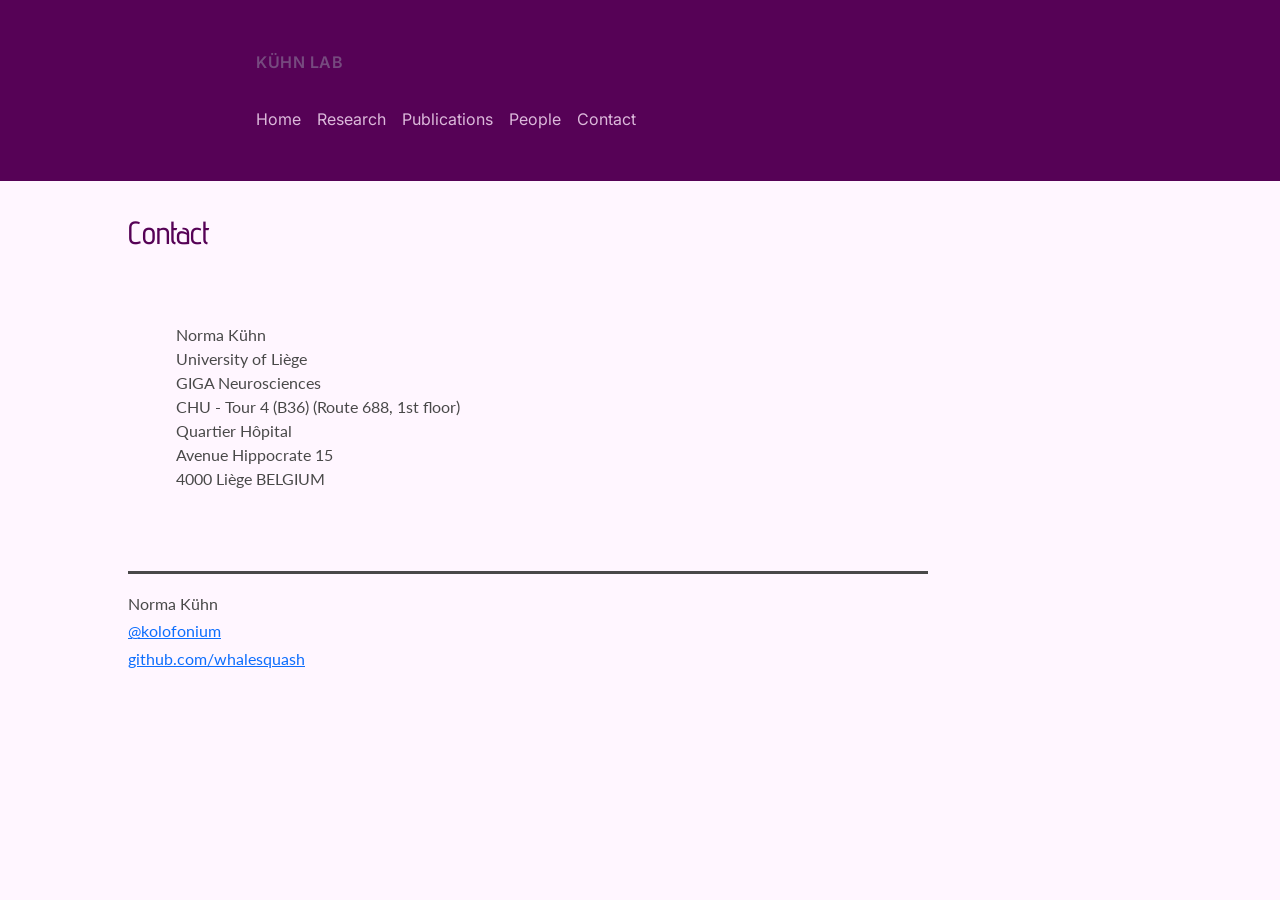
==== contact.html @ 0eb5d4f2 "added menu and subpages" ====
<!DOCTYPE html>
<html xmlns="http://www.w3.org/1999/xhtml" xml:lang="en" lang="en-us">
<head>
    <link
    rel="stylesheet"
    href="https://fonts.googleapis.com/css?family=Advent Pro"> 
    <!-- Other google fonts: Oswald, Montserrat, Questrial, Amatic SC, Antic Slab, Philosopher, Advent Pro, Outfit -->
    <link rel="preconnect" href="https://fonts.googleapis.com">
    <link rel="preconnect" href="https://fonts.gstatic.com" crossorigin>
    <link href="https://fonts.googleapis.com/css2?family=Advent+Pro:wght@100;400;500&family=Lato:ital@0;1&display=swap" rel="stylesheet">
    <link href="https://cdn.jsdelivr.net/npm/bootstrap@5.3.0-alpha1/dist/css/bootstrap.min.css" rel="stylesheet">
    <link rel="stylesheet" href="https://cdnjs.cloudflare.com/ajax/libs/font-awesome/6.7.2/css/all.min.css">
    <link href="https://fonts.googleapis.com/css2?family=Inter:wght@400;500;600;700&display=swap" rel="stylesheet">
    <link rel="stylesheet" href="styles.css">
</head>


<body>

    <!-- Navigation Menu -->
    <nav class="navbar navbar-expand-lg navbar-dark bg-dark sticky-top">
        <!-- Desktop Navigation -->
        <div class="navbar-nav mx-auto desktop-nav" id="desktop-nav">
            <div class="nav-group-block">
                <div class="nav-group-label">Kühn Lab</div>
                <div class="nav-submission-group">
                    <a class="nav-link" href="index.html">Home</a>
                    <a class="nav-link" href="research.html">Research</a>
                    <a class="nav-link" href="publications.html">Publications</a>
                    <a class="nav-link" href="people.html">People</a>
                    <a class="nav-link" href="contact.html">Contact</a>
                </div>
            </div>

            <!-- Mobile Navigation -->
            <div class="container mobile-nav">
                <div class="d-flex justify-content-between align-items-center">
                    <span class="navbar-brand mb-0 h1">Kühn Lab</span>
                    <button class="navbar-toggler" type="button" data-bs-toggle="collapse" data-bs-target="#mobile-nav"
                        aria-controls="mobile-nav" aria-expanded="false" aria-label="Toggle navigation">
                        <span class="navbar-toggler-icon"></span>
                    </button>
                </div>

                <div class="collapse navbar-collapse" id="mobile-nav">
                    <ul class="navbar-nav me-auto mb-2 mb-lg-0">
                        <li class="nav-item">
                            <a class="nav-link" href="index.html">Home</a>
                        </li>
                        <li class="nav-item">
                            <a class="nav-link" href="research.html">Research</a>
                        </li>
                        <li class="nav-item">
                            <a class="nav-link" href="publications.html">Publications</a>
                        </li>
                        <li class="nav-item">
                            <a class="nav-link" href="people.html">People</a>
                        </li>
                        <li class="nav-item">
                            <a class="nav-link" href="contact.html">Contact</a>
                        </li>
                    </ul>
                </div>
            </div>
        </div>
    </nav>


<div>
<h2> Contact</h2>
</div>

<div> 
    <p style="font-size: 1em;margin-left: 3em;line-height: 1.5em;">        
        Norma Kühn  <br />
        University of Liège<br />
        GIGA Neurosciences<br />
        CHU - Tour 4 (B36) (Route 688, 1st floor)<br />
        Quartier Hôpital<br />
        Avenue Hippocrate 15<br />
        4000 Liège BELGIUM
    </p>
</div>

<div class="footer">
    <p class="upper"></p>
    <p>
	Norma Kühn
    <br />
    <a href="https://twitter.com/kolofonium"> @kolofonium </a>
    <br />
    <a href="https://github.com/whalesquash"> github.com/whalesquash </a>
</p></div>

</body>
</html>
---- styles.css ----
body {
    font-family: 'Inter', -apple-system, BlinkMacSystemFont, 'Segoe UI', Roboto, Oxygen, Ubuntu, Cantarell, sans-serif;
    scroll-behavior: smooth;
    min-height: 100vh;
    display: flex;
    flex-direction: column;
    background-color: rgb(255, 246, 255);
}

div {
    width: 75vw;
    max-width: 50em;
    margin: 2em;
    margin-right: 10vw;
    margin-left: 10vw;
}

h1 {
    font-family: 'Advent Pro', sans-serif;
    color: rgb(86, 2, 86);
    text-align: center;
    font-weight: 500;
    font-size: 2.8em;
    margin: 0em
}

h2 {
    font-family: Advent Pro;
    color: rgb(86, 2, 86);
    text-align: left;
    font-weight: 500;
    font-size: 2em;
    counter-reset: section;
}

ol {
    counter-reset: section;
    list-style-type: none;
    color: rgb(73, 73, 73);
    font-family: Lato;
    font-size: 1em;
    line-height: 1.5em;
    text-indent: -1.1em;
}

li::before {
    counter-increment: section;
    content: counter(section) ".";
}

p {
    color: rgb(73, 73, 73);
    font-family: Lato;
    font-size: 1em;
    line-height: 1.7em;
    text-align:justify;
}
p.upper {
border-style:  solid none none none;
}

img {
    display: block;
    margin: 1em;
    margin-left: auto;
    margin-right: auto;
}


/* Sticky footer styles */
main {
    flex: 1 0 auto;
}

footer {
    flex-shrink: 0;
}

/* Override Bootstrap container max-width */
.container {
    max-width: 1000px !important;
}

section {
    padding: 60px 0;
}

.schedule-item {
    display: flex;
    margin-bottom: 15px;
    background-color: white;
    border-radius: 8px;
    overflow: hidden;
    box-shadow: none;
}

.time {
    width: 180px;
    padding: 15px;
    background-color: white;
    font-weight: bold;
    display: flex;
    align-items: center;
    border-right: 1px solid #e9ecef;
}

.content {
    flex: 1;
    padding: 15px;
}

.category {
    display: inline-block;
    padding: 5px 10px;
    border-radius: 4px;
    color: white;
    font-size: 0.85rem;
    margin-bottom: 8px;
}

.title {
    font-weight: bold;
    font-size: 1.1rem;
    margin-bottom: 5px;
}

.abstract-text {
    background-color: white;
    padding: 10px;
    border-radius: 4px;
    font-size: 0.9rem;
}

.speaker-card,
.organizer-card {
    border: none;
    background-color: transparent;
    border-radius: 12px;
}

.card-img-top {
    width: 150px;
    height: 150px;
    margin: 1.5rem auto 1rem;
    border-radius: 0;
    object-fit: cover;
}

.card {
    text-align: center;
    padding: 0.5rem;
}

.card-body {
    padding: 0.75rem 0.25rem;
}

.card-title {
    font-size: 0.9rem;
    font-weight: 600;
    margin-bottom: 0.5rem;
    color: #2c3e50;
}

.card-text {
    font-size: 0.8rem;
    color: #666;
    margin-bottom: 0.5rem;
}

.social-icons {
    display: flex;
    justify-content: center;
    gap: 0.5em;
    margin-top: 0.5rem;
    align-items: center;
}

.social-icons i {
    font-size: 1.2em;
    vertical-align: middle;
    color: #666;
    line-height: 1;
    transition: color 0.3s;
    margin: 0;
    padding: 0;
}

.social-icons a:hover i {
    color: #007bff;
}

.bsky-icon {
    color: #1d9bf0 !important;
}

.x-icon {
    color: #000 !important;
}

.globe-icon {
    color: #737473 !important;
}

@media (max-width: 768px) {
    .schedule-item {
        flex-direction: column;
    }

    .time {
        width: 100%;
        border-right: none;
        border-bottom: 1px solid #e9ecef;
    }

    .content {
        width: 100%;
    }
}

header .container {
    position: relative;
    z-index: 3;
}

header {
    position: relative;
    min-height: 500px;
    display: flex;
    align-items: center;
    justify-content: center;
    overflow: hidden;
    background-color: #F8F9F9;
}

header::before {
    content: '';
    position: absolute;
    top: 0;
    left: 0;
    right: 0;
    bottom: 0;
    background: linear-gradient(45deg, rgba(102, 126, 234, 0.05) 0%, rgba(118, 75, 162, 0.05) 100%);
    z-index: 2;
}

.navbar {
    background-color: rgb(86, 2, 86) !important;
    padding: 1rem 10px;
    width: 100%;
}

/* Desktop navbar specific styles */
@media (min-width: 1030px) {
    .navbar {
        padding: 1rem 10px;
        padding-top: 10;
    }
}

/* Desktop navigation styles */
@media (min-width: 1030px) {
    .navbar-dark .navbar-nav {
        flex-direction: row;
        flex-wrap: wrap;
        justify-content: left;
    }
}

/* Desktop nav-link styles */
@media (min-width: 1030px) {
    .navbar-dark .navbar-nav .nav-link {
        color: rgba(254, 231, 253, 0.8);
        transition: color 0.3s ease;
        /* padding: 0.5rem 1rem; */
        padding-top: 0;
        white-space: nowrap;
    }
}

/* Desktop hover styles */
@media (min-width: 1030px) {
    .navbar-dark .navbar-nav .nav-link:hover {
        color: #fff;
    }
}

header.py-5 {
    padding-bottom: 10rem !important;
}

@media (max-width: 768px) {
    header.py-5 {
        padding-bottom: 3rem !important;
    }
}

section:not(header) {
    background-color: white;
}

#schedule,
#organizers {
    background-color: white;
}

.day-container {
    margin-bottom: 3rem;
}

.day-header {
    font-size: 1.8rem;
    margin: 2.5rem 0 2rem;
    color: #1a1a1a;
    font-weight: 600;
    display: flex;
    align-items: center;
    gap: 1rem;
}

.day-header::after {
    content: '';
    flex: 1;
    height: 2px;
    background: linear-gradient(to right, #e0e0e0 0%, transparent 100%);
}

.day-container:first-child .day-header {
    margin-top: 0;
}

.timeline {
    position: relative;
}

.timeline-item {
    display: grid;
    grid-template-columns: 120px minmax(0, 2fr) minmax(0, 1fr);
    gap: 1.5rem;
    padding: 0.75rem 0;
    border-bottom: 1px solid #f0f0f0;
}

.time-block {
    font-size: 0.9rem;
    color: #666;
    font-weight: 500;
}

.content-block {
    padding-right: 1rem;
}

.content-block h4 {
    font-size: 1rem;
    margin: 0 0 0.25rem 0;
    color: #333;
    font-weight: 600;
}

.speakers {
    font-size: 0.9rem;
    color: #555;
    margin: 0;
}

.affiliation {
    font-size: 0.85rem;
    color: #777;
    margin: 0;
}

.timeline-item.break {
    background-color: #f8f9fa;
}

.timeline-item.break .content-block h4 {
    color: #666;
}

.speaker-block {
    color: #555;
    font-size: 0.9rem;
}

@media (max-width: 768px) {
    .timeline-item {
        grid-template-columns: 90px minmax(0, 2fr) minmax(0, 1fr);
        gap: 1rem;
    }
}

#schedule h2,
#speakers h2,
#goals h2,
#organizers h2,
#sponsors h2,
#videos h2,
#abstract h2,
#community h2,
#steering-committee h2 {
    font-size: 2.4rem;
    font-weight: 600;
    color: #1a1a1a;
    margin-bottom: 3rem;
    text-align: center;
    position: relative;
}

#schedule h2::after,
#speakers h2::after,
#goals h2::after,
#organizers h2::after,
#videos h2::after,
#abstract h2::after,
#community h2::after,
#sponsors h2::after,
#steering-committee h2::after {
    content: '';
    position: absolute;
    bottom: -1rem;
    left: 50%;
    transform: translateX(-50%);
    width: 80px;
    height: 3px;
    background: black;
}

@media (min-width: 1200px) {

    #speakers-row .col-lg-1-5,
    #organizers-row .col-lg-1-5,
    #steering-row .col-lg-1-5 {
        flex: 0 0 20%;
        max-width: 20%;
    }
}

footer.bg-black {
    background-color: #000000 !important;
    width: 100%;
}

footer .container {
    max-width: 100%;
    padding-left: 2rem;
    padding-right: 2rem;
}

footer .fa-3x {
    transition: transform 0.3s ease;
}

footer a:hover .fa-3x {
    transform: translateY(-5px);
}

footer a {
    text-decoration: none;
}

footer p {
    font-size: 0.9rem;
}

.logo-container {
    display: flex;
    justify-content: center;
    align-items: center;
    flex-wrap: wrap;
    gap: 1.5rem;
    margin: 0 auto;
    width: 100%;
    max-width: 100%;
}

.logo-link {
    display: flex;
    align-items: center;
    flex: 0 0 auto;
    margin-bottom: 0.5rem;
}

.logo-img {
    height: 60px;
    width: auto;
    object-fit: contain;
    filter: brightness(0) invert(1);
    opacity: 0.9;
    transition: opacity 0.3s ease;
}

.logo-img:hover {
    opacity: 1;
}

@media (max-width: 768px) {
    .logo-container {
        gap: 2rem;
        justify-content: center;
    }

    .logo-img {
        height: 50px;
    }
}

.bsky-link {
    display: flex;
    align-items: center;
    background-color: rgba(0, 132, 255, 0.2);
    border-radius: 6px;
    margin-left: 15px;
    padding: 6px 12px !important;
    transition: background-color 0.3s ease;
}

.bsky-link:hover {
    background-color: rgba(0, 132, 255, 0.4);
}

.bsky-link span {
    font-weight: 500;
    margin: 0 5px;
}

.bsky-icon {
    font-size: 20px;
    margin-right: 5px;
    color: #0084FF;
}

@media (max-width: 768px) {
    .bsky-link {
        margin-left: 8px;
        padding: 4px 8px !important;
    }

    .bsky-link span {
        font-size: 0.8rem;
    }

    .bsky-icon {
        font-size: 16px;
    }
}

/* Mobile view optimization for speakers and organizers */
@media (max-width: 767px) {

    #speakers-row,
    #organizers-row {
        display: flex;
        flex-direction: column;
        gap: 0.25rem;
    }

    #speakers-row .col-md-4,
    #organizers-row .col-md-4 {
        width: 100%;
        margin-bottom: 0.25rem;
    }

    .speaker-card,
    .organizer-card {
        flex-direction: row;
        align-items: center;
        text-align: left;
        padding: 0.35rem;
        margin-bottom: 0.25rem;
        box-shadow: 0 1px 2px rgba(0, 0, 0, 0.1);
        border-radius: 4px;
    }

    .speaker-card .card-img-top,
    .organizer-card .card-img-top {
        display: none;
    }

    .speaker-card .card-body,
    .organizer-card .card-body {
        padding: 0.35rem;
        width: 100%;
    }

    .speaker-card .card-title,
    .organizer-card .card-title {
        font-size: 0.95rem;
        margin-bottom: 0.1rem;
    }

    .speaker-card .card-text,
    .organizer-card .card-text {
        font-size: 0.75rem;
        margin-bottom: 0;
    }

    #speakers h2,
    #organizers h2 {
        margin-bottom: 1.5rem;
    }

    #speakers h2::after,
    #organizers h2::after {
        bottom: -0.5rem;
        width: 60px;
    }

    .speaker-card:hover,
    .organizer-card:hover {
        transform: none;
        background-color: #f8f9fa;
    }
}

/* Make Goals section text consistent with Abstract section */
#goals .lead {
    font-size: 1.3rem;
    line-height: 1.6;
    color: #444;
    margin-bottom: 0;
    font-weight: 400;
}

#goals ul.lead {
    margin-top: 1rem;
    margin-bottom: 1rem;
}

#goals ul.lead li {
    margin-bottom: 0.5rem;
}

@media (max-width: 768px) {
    #goals .lead {
        font-size: 1.05rem;
        line-height: 1.6;
    }
}

/* Multi-carousel styles */
.multi-carousel .carousel-inner {
    display: flex;
    overflow-x: visible;
}

.multi-carousel .carousel-item {
    margin-right: 0;
    flex: 0 0 auto;
    width: 80%;
    transition: transform 0.6s ease-in-out;
    opacity: 0.5;
    transform: scale(0.8);
}

.multi-carousel .carousel-item.active {
    opacity: 1;
    transform: scale(1);
    z-index: 2;
}

.multi-carousel .carousel-item-next,
.multi-carousel .carousel-item-prev {
    position: relative;
    z-index: 1;
    transform: scale(0.8);
    opacity: 0.7;
}

.multi-carousel .carousel-item-next {
    transform: translateX(20%) scale(0.8);
}

.multi-carousel .carousel-item-prev {
    transform: translateX(-20%) scale(0.8);
}

.multi-carousel .carousel-control-prev,
.multi-carousel .carousel-control-next {
    width: 10%;
    z-index: 3;
}

/* Rounded video containers */
.rounded-video {
    border-radius: 12px;
    overflow: hidden;
    box-shadow: 0 8px 16px rgba(0, 0, 0, 0.2);
}

.rounded-video iframe {
    border-radius: 12px;
}

/* Custom Video Carousel */
.video-carousel-container {
    position: relative;
    width: 100%;
    max-width: 1400px;
    margin: 0 auto;
    padding: 40px 0 60px;
}

.video-carousel {
    display: flex;
    align-items: center;
    justify-content: center;
    position: relative;
    height: 620px;
    overflow: visible;
}

.video-item {
    position: absolute;
    width: 80%;
    max-width: 1000px;
    transition: all 0.6s cubic-bezier(0.33, 1, 0.68, 1);
    opacity: 0;
    z-index: 0;
}

.video-item.active {
    opacity: 1;
    z-index: 2;
    transform: translateX(0) scale(1);
}

.video-item.prev {
    opacity: 0.5;
    z-index: 1;
    transform: translateX(-65%) scale(0.75);
}

.video-item.next {
    opacity: 0.5;
    z-index: 1;
    transform: translateX(65%) scale(0.75);
}

.video-wrapper {
    position: relative;
    padding-top: 56.25%;
    border-radius: 12px;
    overflow: hidden;
    box-shadow: 0 15px 30px rgba(0, 0, 0, 0.15);
    transition: all 0.3s ease;
    margin-bottom: 15px;
}

.video-item.active .video-wrapper {
    box-shadow: 0 20px 40px rgba(0, 0, 0, 0.2);
}

.video-wrapper iframe {
    position: absolute;
    top: 0;
    left: 0;
    width: 100%;
    height: 100%;
    border: none;
}

.video-title {
    text-align: center;
    margin-top: 25px;
    font-weight: 600;
    margin-bottom: 8px;
    font-size: 1.15rem;
    opacity: 0;
    transform: translateY(10px);
    transition: all 0.4s ease 0.2s;
}

.video-speaker {
    text-align: center;
    font-style: italic;
    color: #666;
    margin-top: 0;
    margin-bottom: 15px;
    font-size: 1rem;
    opacity: 0;
    transform: translateY(10px);
    transition: all 0.4s ease 0.3s;
}

.video-item.active .video-title,
.video-item.active .video-speaker {
    opacity: 1;
    transform: translateY(0);
}

/* Modern, floating control buttons positioned on the sides */
.control-btn {
    position: absolute;
    top: 40%;
    transform: translateY(-50%);
    width: 56px;
    height: 56px;
    border-radius: 50%;
    background-color: white;
    color: #333;
    border: none;
    cursor: pointer;
    display: flex;
    align-items: center;
    justify-content: center;
    z-index: 10;
    box-shadow: 0 4px 12px rgba(0, 0, 0, 0.15);
    transition: all 0.3s ease;
}

.prev-btn {
    left: 2%;
}

.next-btn {
    right: 2%;
}

.control-btn:hover {
    background-color: #f8f9fa;
    box-shadow: 0 6px 16px rgba(0, 0, 0, 0.2);
    transform: translateY(-50%) scale(1.05);
}

.control-btn:active {
    transform: translateY(-50%) scale(0.95);
}

/* SVG styling inside buttons */
.control-btn svg {
    transition: transform 0.3s ease;
}

.control-btn:hover svg {
    transform: scale(1.1);
}

/* Indicators container at bottom */
.video-indicators-container {
    position: absolute;
    bottom: -10px;
    left: 0;
    right: 0;
    display: flex;
    justify-content: center;
    padding: 15px 0;
}

.video-indicators {
    display: flex;
    gap: 8px;
    flex-wrap: wrap;
    justify-content: center;
    max-width: 80%;
}

.indicator {
    width: 30px;
    height: 4px;
    border-radius: 2px;
    background-color: rgba(0, 0, 0, 0.1);
    cursor: pointer;
    transition: all 0.3s ease;
}

.indicator.active {
    background-color: #333333;
    width: 40px;
}

.indicator:hover {
    background-color: rgba(0, 0, 0, 0.2);
}

/* Responsive adjustments */
@media (max-width: 1200px) {
    .video-item.active {
        width: 85%;
    }

    .video-carousel {
        height: 560px;
    }

    .control-btn {
        width: 48px;
        height: 48px;
    }
}

@media (max-width: 992px) {
    .video-item.active {
        width: 90%;
    }

    .video-carousel {
        height: 520px;
    }

    .control-btn {
        width: 44px;
        height: 44px;
    }

    .control-btn svg {
        width: 32px;
        height: 32px;
    }
}

@media (max-width: 768px) {
    .video-item.active {
        width: 95%;
    }

    .video-carousel-container {
        padding: 20px 0 40px;
    }

    .video-carousel {
        height: 400px;
    }

    .video-item.prev,
    .video-item.next {
        display: none;
    }

    .control-btn {
        width: 40px;
        height: 40px;
    }

    .control-btn svg {
        width: 28px;
        height: 28px;
    }

    .indicator {
        width: 24px;
        height: 3px;
    }

    .indicator.active {
        width: 32px;
    }

    .video-wrapper {
        margin-bottom: 8px;
    }

    .video-title {
        margin-top: 15px;
        font-size: 1rem;
    }

    .video-speaker {
        margin-bottom: 8px;
        font-size: 0.9rem;
    }
}

/* Additional adjustments for very small screens */
@media (max-width: 576px) {
    .video-carousel-container {
        padding: 15px 0 30px;
    }

    .video-carousel {
        height: 350px;
    }

    /* Move control buttons slightly up for better positioning */
    .control-btn {
        top: 35%;
    }

    .navbar-dark .navbar-nav {
        gap: 10px;
    }
}


/* Add vertical spacing for extra small screens */
@media (max-width: 576px) {
    .youtube-link {
        margin-top: 10px;
    }

    .navbar-dark .navbar-nav {
        gap: 8px;
    }
}

/* Button group to keep social buttons together */
.button-group {
    display: flex;
    flex-wrap: nowrap;
    align-items: center;
}

@media (max-width: 992px) {
    .button-group {
        margin-top: 10px;
        width: 100%;
        justify-content: center;
        flex-wrap: wrap;
        gap: 10px;
    }

    .bsky-link,
    .youtube-link {
        margin-left: 0;
        /* Remove left margin when in button group */
    }
}

@media (max-width: 576px) {
    .navbar-dark .navbar-nav {
        gap: 8px;
    }

    /* Keep buttons same width on very small screens */
    .button-group {
        flex-direction: column;
        width: 100%;
    }

    .bsky-link,
    .youtube-link {
        width: 100%;
        justify-content: center;
    }
}

@media (min-width: 992px) {
    .col-lg-1-5 {
        flex: 0 0 auto;
        width: 20%;
    }

    .col-lg-2-4 {
        flex: 0 0 auto;
        width: 20%;
    }

    /* Special class for 6 speakers in one row */
    .col-lg-1-6 {
        flex: 0 0 auto;
        width: 16.666667%;
    }
}

.modality-image {
    width: 80px;
    height: 80px;
    object-fit: contain;
}

.modality-card {
    transition: transform 0.2s ease-in-out;
    background-color: #F8F9F9;
    min-height: 140px;
    display: flex;
    flex-direction: column;
    justify-content: space-between;
    align-items: center;
    text-align: center;
    overflow: hidden;
}

.modality-card .card-body {
    display: flex;
    flex-direction: column;
    align-items: center;
    justify-content: center;
    width: 100%;
}

.modality-card:hover {
    transform: translateY(-5px);
    box-shadow: 0 4px 8px rgba(0, 0, 0, 0.1);
}

/* New styles for JavaScript-controlled animation */
.biosignal-row-js {
    position: absolute;
    width: 100%;
    height: 140px;
    display: flex;
    align-items: center;
    pointer-events: none;
}

.biosignal-icon-js {
    width: 100px;
    height: 100px;
    object-fit: contain;
    opacity: 0.9;
    flex-shrink: 0;
    position: absolute;
    transition: none;
    /* Disable any CSS transitions for smooth JS animation */
}

/* Responsive adjustments for JavaScript animation */
@media (max-width: 768px) {
    .biosignal-row-js {
        height: 120px;
    }

    .biosignal-icon-js {
        width: 80px;
        height: 80px;
    }
}

/* Navigation Separator */
.nav-separator {
    width: 1px;
    height: 80px;
    background-color: #6c757d;
    margin: 0 0.5rem;
    align-self: center;
    opacity: 0.6;
}

/* Navigation Group Label */
.nav-group-label {
    color: #7f5c8a;
    font-size: 1rem;
    font-weight: 600;
    text-transform: uppercase;
    letter-spacing: 0.5px;
    margin: 0.1rem 0;
    text-align: left;
    opacity: 0.8;

}

/* Navigation Overview Group */
.nav-overview-group {
    display: flex;
    flex-direction: row;
    align-items: left;
    justify-content: left;
    flex-wrap: wrap;
}

/* Navigation Submission Group */
.nav-submission-group {
    display: flex;
    flex-direction: row;
    align-items: left;
    justify-content: left;
    flex-wrap: wrap;
}


/* Navigation Group Block for vertical alignment */
.nav-group-block {
    display: flex;
    flex-direction: column;
    align-items: flex-start;
    margin: 0 0.5rem 0 0.5rem;
}

.nav-group-block .nav-group-label {
    text-align: left;
    margin-bottom: 0.1rem;
    margin-left: 0;
    padding-left: 0.5rem;
}



.navbar-nav.mx-auto {
    display: flex;
    flex-direction: row;
    align-items: flex-start;
    justify-content: left;
    width: 100%;
}

.nav-overview-group,
.nav-submission-group {
    width: auto;
    justify-content: left;
    padding-left: 0;
    margin-left: 0;
}

.nav-overview-group .nav-link,
.nav-submission-group .nav-link {
    padding: 0.1rem 0.1rem;
}

/* Mobile Navigation Styles */
@media (max-width: 1029px) {
    .navbar {
        padding: 0.5rem 1rem;
    }

    .navbar-brand {
        font-size: 1.2rem;
        font-weight: 600;
        color: white !important;
    }

    .navbar-toggler {
        border: none;
        padding: 0.25rem 0.5rem;
    }

    .navbar-toggler:focus {
        box-shadow: none;
    }

    .navbar-collapse {
        margin-top: 1rem;
    }

    .navbar-nav .nav-link {
        padding: 0.75rem 0;
        border-bottom: 1px solid rgba(255, 255, 255, 0.1);
        font-size: 1rem;
    }

    .navbar-nav .nav-link:last-child {
        border-bottom: none;
    }

    .dropdown-menu {
        background-color: #2c2c2c;
        border: 1px solid rgba(255, 255, 255, 0.1);
        margin-top: 0;
    }

    .dropdown-item {
        color: rgba(255, 255, 255, 0.8);
        padding: 0.75rem 1rem;
    }

    .dropdown-item:hover {
        background-color: rgba(255, 255, 255, 0.1);
        color: white;
    }

    .live-dot-small {
        display: inline-block;
        width: 6px;
        height: 6px;
        background-color: #dc3545;
        border-radius: 50%;
        margin-right: 0.5rem;
        animation: pulse 2s infinite;
    }
}

/* Desktop Navigation - Hide on mobile */
@media (max-width: 1029px) {
    #desktop-nav {
        display: none !important;
    }
}

/* Desktop Navigation - Show on desktop */
@media (min-width: 1030px) {
    .d-lg-none {
        display: none !important;
    }
}

/* Custom breakpoint classes for 1030px */
@media (max-width: 1029px) {
    .desktop-nav {
        display: none !important;
    }

    .mobile-nav {
        display: block !important;
    }
}

@media (min-width: 1030px) {
    .desktop-nav {
        display: flex !important;
    }

    .mobile-nav {
        display: none !important;
    }
}

@media (max-width: 768px) {
    .social-icons {
        justify-content: flex-start;
    }
}
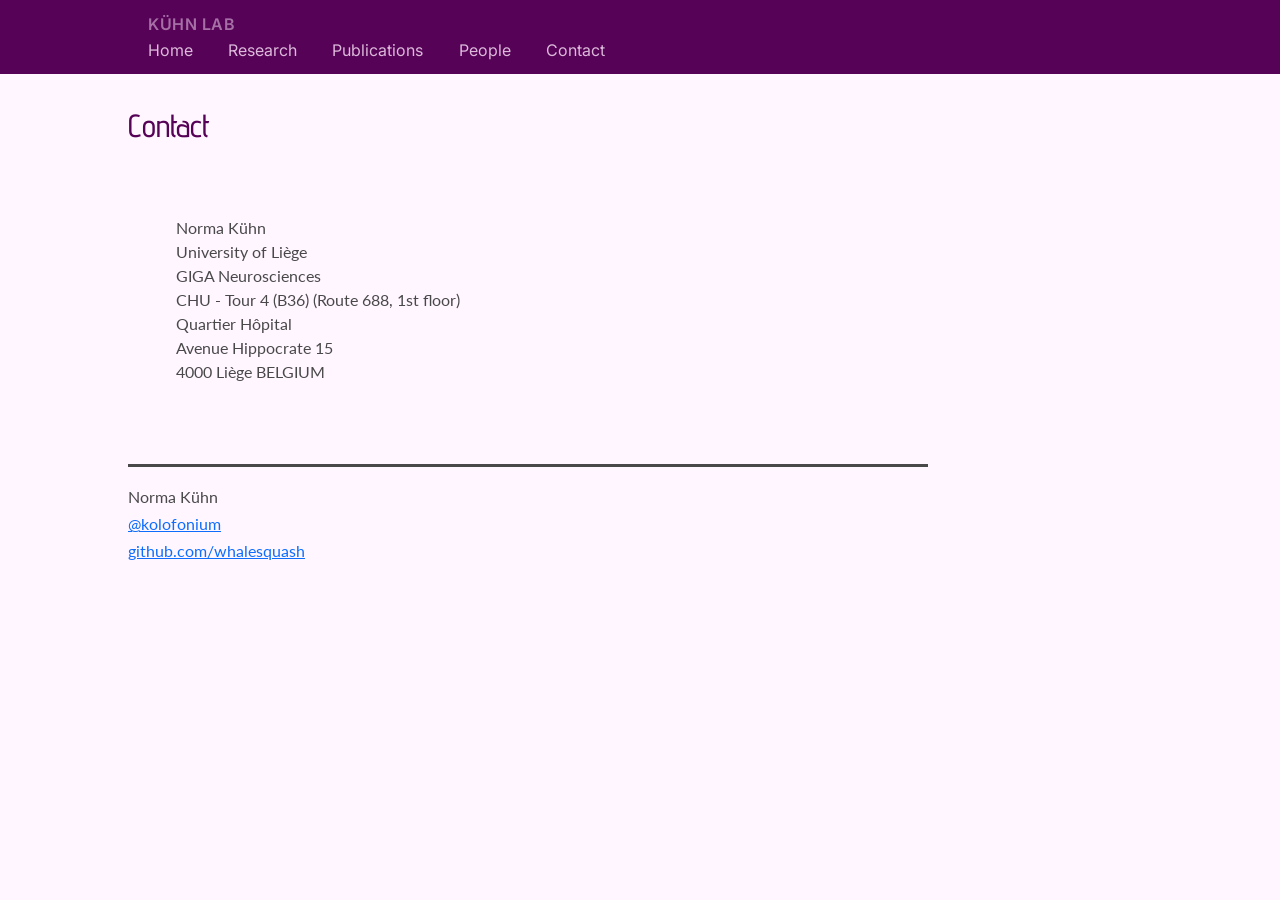
==== commit 5fbd74b8: "navigation bar fix" ====
--- a/contact.html
+++ b/contact.html
@@ -1,9 +1,8 @@
 <!DOCTYPE html>
 <html xmlns="http://www.w3.org/1999/xhtml" xml:lang="en" lang="en-us">
 <head>
-    <link
-    rel="stylesheet"
-    href="https://fonts.googleapis.com/css?family=Advent Pro"> 
+    <meta name="viewport" content="width=device-width, initial-scale=1">
+    <link rel="stylesheet" href="https://fonts.googleapis.com/css?family=Advent Pro"> 
     <!-- Other google fonts: Oswald, Montserrat, Questrial, Amatic SC, Antic Slab, Philosopher, Advent Pro, Outfit -->
     <link rel="preconnect" href="https://fonts.googleapis.com">
     <link rel="preconnect" href="https://fonts.gstatic.com" crossorigin>
@@ -16,9 +15,8 @@
 
 
 <body>
-
     <!-- Navigation Menu -->
-    <nav class="navbar navbar-expand-lg navbar-dark bg-dark sticky-top">
+   <nav class="navbar navbar-expand-lg navbar-dark bg-dark sticky-top">
         <!-- Desktop Navigation -->
         <div class="navbar-nav mx-auto desktop-nav" id="desktop-nav">
             <div class="nav-group-block">
@@ -31,35 +29,31 @@
                     <a class="nav-link" href="contact.html">Contact</a>
                 </div>
             </div>
+        </div>
 
-            <!-- Mobile Navigation -->
-            <div class="container mobile-nav">
-                <div class="d-flex justify-content-between align-items-center">
-                    <span class="navbar-brand mb-0 h1">Kühn Lab</span>
-                    <button class="navbar-toggler" type="button" data-bs-toggle="collapse" data-bs-target="#mobile-nav"
-                        aria-controls="mobile-nav" aria-expanded="false" aria-label="Toggle navigation">
-                        <span class="navbar-toggler-icon"></span>
-                    </button>
-                </div>
+        <!-- Mobile Navigation -->
+    <div class="mobile-nav container-fluid">
+        <div class="mobile-nav-header">
+            <span class="navbar-brand">Kühn Lab</span>
 
-                <div class="collapse navbar-collapse" id="mobile-nav">
-                    <ul class="navbar-nav me-auto mb-2 mb-lg-0">
-                        <li class="nav-item">
-                            <a class="nav-link" href="index.html">Home</a>
-                        </li>
-                        <li class="nav-item">
-                            <a class="nav-link" href="research.html">Research</a>
-                        </li>
-                        <li class="nav-item">
-                            <a class="nav-link" href="publications.html">Publications</a>
-                        </li>
-                        <li class="nav-item">
-                            <a class="nav-link" href="people.html">People</a>
-                        </li>
-                        <li class="nav-item">
-                            <a class="nav-link" href="contact.html">Contact</a>
-                        </li>
-                    </ul>
+            <button class="navbar-toggler"
+                    type="button"
+                    data-bs-toggle="collapse"
+                    data-bs-target="#mobileNavMenu"
+                    aria-controls="mobileNavMenu"
+                    aria-expanded="false"
+                    aria-label="Toggle navigation">
+                <span class="navbar-toggler-icon"></span>
+            </button>
+        </div>
+
+            <div class="collapse" id="mobileNavMenu">
+                <div class="mobile-nav-links">
+                    <a class="nav-link" href="index.html">Home</a>
+                    <a class="nav-link" href="research.html">Research</a>
+                    <a class="nav-link" href="publications.html">Publications</a>
+                    <a class="nav-link" href="people.html">People</a>
+                    <a class="nav-link" href="contact.html">Contact</a>
                 </div>
             </div>
         </div>
@@ -92,5 +86,6 @@
     <a href="https://github.com/whalesquash"> github.com/whalesquash </a>
 </p></div>
 
+<script src="https://cdn.jsdelivr.net/npm/bootstrap@5.3.0-alpha1/dist/js/bootstrap.bundle.min.js"></script>
 </body>
 </html>
--- a/styles.css
+++ b/styles.css
@@ -390,51 +390,6 @@
     }
 }
 
-#schedule h2,
-#speakers h2,
-#goals h2,
-#organizers h2,
-#sponsors h2,
-#videos h2,
-#abstract h2,
-#community h2,
-#steering-committee h2 {
-    font-size: 2.4rem;
-    font-weight: 600;
-    color: #1a1a1a;
-    margin-bottom: 3rem;
-    text-align: center;
-    position: relative;
-}
-
-#schedule h2::after,
-#speakers h2::after,
-#goals h2::after,
-#organizers h2::after,
-#videos h2::after,
-#abstract h2::after,
-#community h2::after,
-#sponsors h2::after,
-#steering-committee h2::after {
-    content: '';
-    position: absolute;
-    bottom: -1rem;
-    left: 50%;
-    transform: translateX(-50%);
-    width: 80px;
-    height: 3px;
-    background: black;
-}
-
-@media (min-width: 1200px) {
-
-    #speakers-row .col-lg-1-5,
-    #organizers-row .col-lg-1-5,
-    #steering-row .col-lg-1-5 {
-        flex: 0 0 20%;
-        max-width: 20%;
-    }
-}
 
 footer.bg-black {
     background-color: #000000 !important;
@@ -461,332 +416,6 @@
 
 footer p {
     font-size: 0.9rem;
-}
-
-.logo-container {
-    display: flex;
-    justify-content: center;
-    align-items: center;
-    flex-wrap: wrap;
-    gap: 1.5rem;
-    margin: 0 auto;
-    width: 100%;
-    max-width: 100%;
-}
-
-.logo-link {
-    display: flex;
-    align-items: center;
-    flex: 0 0 auto;
-    margin-bottom: 0.5rem;
-}
-
-.logo-img {
-    height: 60px;
-    width: auto;
-    object-fit: contain;
-    filter: brightness(0) invert(1);
-    opacity: 0.9;
-    transition: opacity 0.3s ease;
-}
-
-.logo-img:hover {
-    opacity: 1;
-}
-
-@media (max-width: 768px) {
-    .logo-container {
-        gap: 2rem;
-        justify-content: center;
-    }
-
-    .logo-img {
-        height: 50px;
-    }
-}
-
-.bsky-link {
-    display: flex;
-    align-items: center;
-    background-color: rgba(0, 132, 255, 0.2);
-    border-radius: 6px;
-    margin-left: 15px;
-    padding: 6px 12px !important;
-    transition: background-color 0.3s ease;
-}
-
-.bsky-link:hover {
-    background-color: rgba(0, 132, 255, 0.4);
-}
-
-.bsky-link span {
-    font-weight: 500;
-    margin: 0 5px;
-}
-
-.bsky-icon {
-    font-size: 20px;
-    margin-right: 5px;
-    color: #0084FF;
-}
-
-@media (max-width: 768px) {
-    .bsky-link {
-        margin-left: 8px;
-        padding: 4px 8px !important;
-    }
-
-    .bsky-link span {
-        font-size: 0.8rem;
-    }
-
-    .bsky-icon {
-        font-size: 16px;
-    }
-}
-
-/* Mobile view optimization for speakers and organizers */
-@media (max-width: 767px) {
-
-    #speakers-row,
-    #organizers-row {
-        display: flex;
-        flex-direction: column;
-        gap: 0.25rem;
-    }
-
-    #speakers-row .col-md-4,
-    #organizers-row .col-md-4 {
-        width: 100%;
-        margin-bottom: 0.25rem;
-    }
-
-    .speaker-card,
-    .organizer-card {
-        flex-direction: row;
-        align-items: center;
-        text-align: left;
-        padding: 0.35rem;
-        margin-bottom: 0.25rem;
-        box-shadow: 0 1px 2px rgba(0, 0, 0, 0.1);
-        border-radius: 4px;
-    }
-
-    .speaker-card .card-img-top,
-    .organizer-card .card-img-top {
-        display: none;
-    }
-
-    .speaker-card .card-body,
-    .organizer-card .card-body {
-        padding: 0.35rem;
-        width: 100%;
-    }
-
-    .speaker-card .card-title,
-    .organizer-card .card-title {
-        font-size: 0.95rem;
-        margin-bottom: 0.1rem;
-    }
-
-    .speaker-card .card-text,
-    .organizer-card .card-text {
-        font-size: 0.75rem;
-        margin-bottom: 0;
-    }
-
-    #speakers h2,
-    #organizers h2 {
-        margin-bottom: 1.5rem;
-    }
-
-    #speakers h2::after,
-    #organizers h2::after {
-        bottom: -0.5rem;
-        width: 60px;
-    }
-
-    .speaker-card:hover,
-    .organizer-card:hover {
-        transform: none;
-        background-color: #f8f9fa;
-    }
-}
-
-/* Make Goals section text consistent with Abstract section */
-#goals .lead {
-    font-size: 1.3rem;
-    line-height: 1.6;
-    color: #444;
-    margin-bottom: 0;
-    font-weight: 400;
-}
-
-#goals ul.lead {
-    margin-top: 1rem;
-    margin-bottom: 1rem;
-}
-
-#goals ul.lead li {
-    margin-bottom: 0.5rem;
-}
-
-@media (max-width: 768px) {
-    #goals .lead {
-        font-size: 1.05rem;
-        line-height: 1.6;
-    }
-}
-
-/* Multi-carousel styles */
-.multi-carousel .carousel-inner {
-    display: flex;
-    overflow-x: visible;
-}
-
-.multi-carousel .carousel-item {
-    margin-right: 0;
-    flex: 0 0 auto;
-    width: 80%;
-    transition: transform 0.6s ease-in-out;
-    opacity: 0.5;
-    transform: scale(0.8);
-}
-
-.multi-carousel .carousel-item.active {
-    opacity: 1;
-    transform: scale(1);
-    z-index: 2;
-}
-
-.multi-carousel .carousel-item-next,
-.multi-carousel .carousel-item-prev {
-    position: relative;
-    z-index: 1;
-    transform: scale(0.8);
-    opacity: 0.7;
-}
-
-.multi-carousel .carousel-item-next {
-    transform: translateX(20%) scale(0.8);
-}
-
-.multi-carousel .carousel-item-prev {
-    transform: translateX(-20%) scale(0.8);
-}
-
-.multi-carousel .carousel-control-prev,
-.multi-carousel .carousel-control-next {
-    width: 10%;
-    z-index: 3;
-}
-
-/* Rounded video containers */
-.rounded-video {
-    border-radius: 12px;
-    overflow: hidden;
-    box-shadow: 0 8px 16px rgba(0, 0, 0, 0.2);
-}
-
-.rounded-video iframe {
-    border-radius: 12px;
-}
-
-/* Custom Video Carousel */
-.video-carousel-container {
-    position: relative;
-    width: 100%;
-    max-width: 1400px;
-    margin: 0 auto;
-    padding: 40px 0 60px;
-}
-
-.video-carousel {
-    display: flex;
-    align-items: center;
-    justify-content: center;
-    position: relative;
-    height: 620px;
-    overflow: visible;
-}
-
-.video-item {
-    position: absolute;
-    width: 80%;
-    max-width: 1000px;
-    transition: all 0.6s cubic-bezier(0.33, 1, 0.68, 1);
-    opacity: 0;
-    z-index: 0;
-}
-
-.video-item.active {
-    opacity: 1;
-    z-index: 2;
-    transform: translateX(0) scale(1);
-}
-
-.video-item.prev {
-    opacity: 0.5;
-    z-index: 1;
-    transform: translateX(-65%) scale(0.75);
-}
-
-.video-item.next {
-    opacity: 0.5;
-    z-index: 1;
-    transform: translateX(65%) scale(0.75);
-}
-
-.video-wrapper {
-    position: relative;
-    padding-top: 56.25%;
-    border-radius: 12px;
-    overflow: hidden;
-    box-shadow: 0 15px 30px rgba(0, 0, 0, 0.15);
-    transition: all 0.3s ease;
-    margin-bottom: 15px;
-}
-
-.video-item.active .video-wrapper {
-    box-shadow: 0 20px 40px rgba(0, 0, 0, 0.2);
-}
-
-.video-wrapper iframe {
-    position: absolute;
-    top: 0;
-    left: 0;
-    width: 100%;
-    height: 100%;
-    border: none;
-}
-
-.video-title {
-    text-align: center;
-    margin-top: 25px;
-    font-weight: 600;
-    margin-bottom: 8px;
-    font-size: 1.15rem;
-    opacity: 0;
-    transform: translateY(10px);
-    transition: all 0.4s ease 0.2s;
-}
-
-.video-speaker {
-    text-align: center;
-    font-style: italic;
-    color: #666;
-    margin-top: 0;
-    margin-bottom: 15px;
-    font-size: 1rem;
-    opacity: 0;
-    transform: translateY(10px);
-    transition: all 0.4s ease 0.3s;
-}
-
-.video-item.active .video-title,
-.video-item.active .video-speaker {
-    opacity: 1;
-    transform: translateY(0);
 }
 
 /* Modern, floating control buttons positioned on the sides */
@@ -1258,6 +887,113 @@
     }
 }
 
+/* Navigation */
+.navbar {
+    background-color: rgb(86, 2, 86) !important;
+    width: 100%;
+    padding: 0.75rem 1rem;
+}
+
+/* ---------- Desktop ---------- */
+
+.desktop-nav {
+    display: flex;
+    width: 100%;
+    max-width: 1000px;
+    margin: 0 auto;
+}
+
+.nav-group-block {
+    display: flex;
+    flex-direction: column;
+    margin: 0;
+}
+
+.nav-group-label {
+    color: rgba(254, 231, 253, 0.6);
+    font-size: 1rem;
+    font-weight: 600;
+    text-transform: uppercase;
+    letter-spacing: 0.5px;
+    margin: 0;
+}
+
+.nav-submission-group {
+    display: flex;
+    flex-direction: row;
+    gap: 1.2rem;
+    margin: 0;
+}
+
+.nav-submission-group .nav-link {
+    color: rgba(254, 231, 253, 0.8);
+    padding: 0;
+}
+
+.nav-submission-group .nav-link:hover {
+    color: white;
+}
+
+/* ---------- Mobile ---------- */
+
+.mobile-nav {
+    display: none;
+}
+
+@media (max-width: 1029px) {
+
+    .desktop-nav {
+        display: none;
+    }
+
+    .mobile-nav {
+        display: block;
+        width: 100%;
+        margin: 0;
+        padding: 0;
+        max-width: none !important;
+    }
+
+    .mobile-nav-header {
+        display: flex;
+        justify-content: space-between;
+        align-items: center;
+        width: 100%;
+        margin: 0;
+    }
+
+    .navbar-brand {
+        color: white !important;
+        font-size: 1.2rem;
+        font-weight: 600;
+        margin: 0;
+    }
+
+    .navbar-toggler {
+        border: none;
+    }
+
+    .navbar-toggler:focus {
+        box-shadow: none;
+    }
+
+    .mobile-nav-links {
+        display: flex;
+        flex-direction: column;
+        width: 100%;
+        margin: 1rem 0 0;
+    }
+
+    .mobile-nav-links .nav-link {
+        color: rgba(255, 255, 255, 0.8);
+        padding: 0.75rem 0;
+        border-top: 1px solid rgba(255, 255, 255, 0.1);
+    }
+
+    .mobile-nav-links .nav-link:hover {
+        color: white;
+    }
+}
 /* Desktop Navigation - Hide on mobile */
 @media (max-width: 1029px) {
     #desktop-nav {
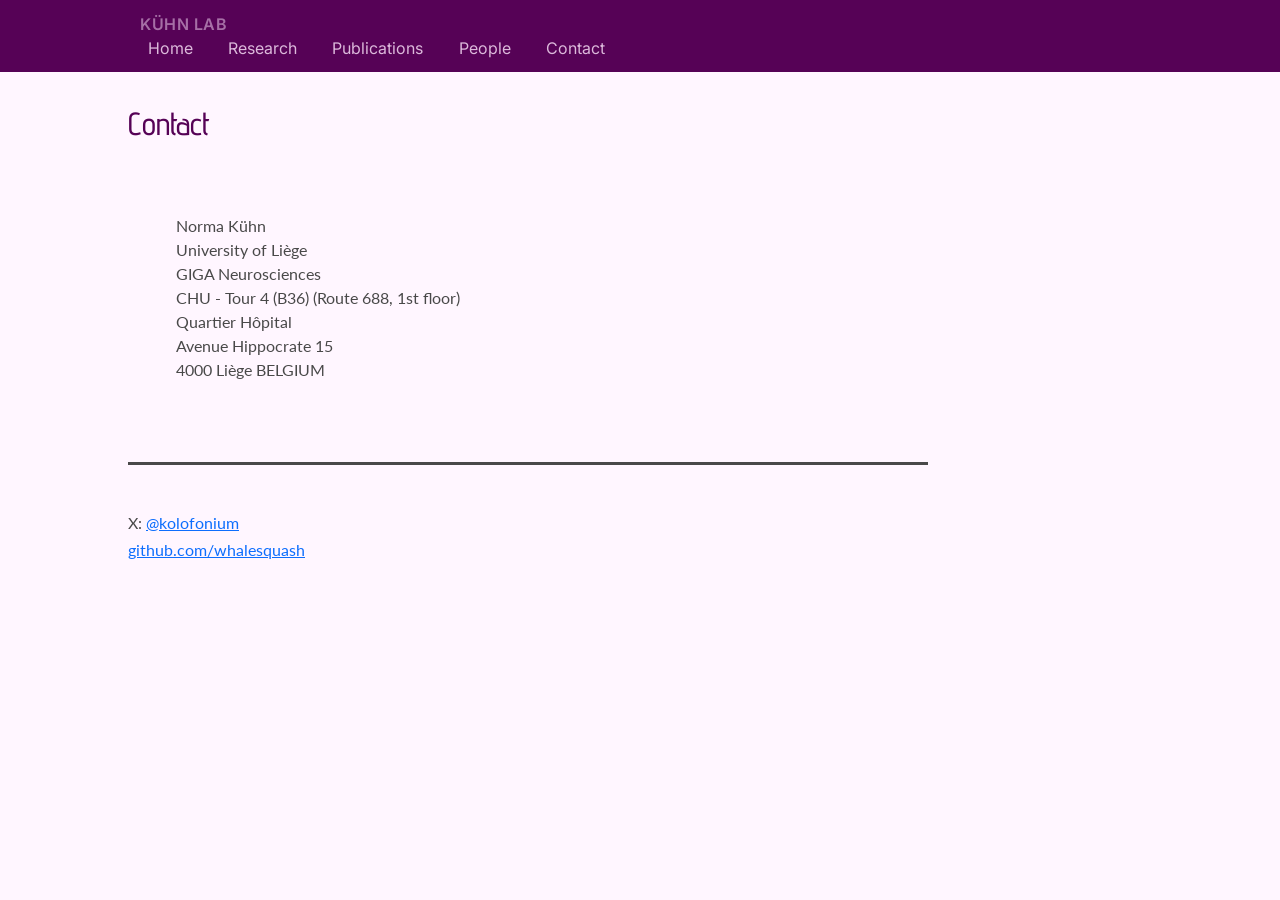
==== commit 6663b51c: "figure layout adjustment" ====
--- a/contact.html
+++ b/contact.html
@@ -79,9 +79,8 @@
 <div class="footer">
     <p class="upper"></p>
     <p>
-	Norma Kühn
     <br />
-    <a href="https://twitter.com/kolofonium"> @kolofonium </a>
+    X: <a href="https://twitter.com/kolofonium"> @kolofonium </a>
     <br />
     <a href="https://github.com/whalesquash"> github.com/whalesquash </a>
 </p></div>
--- a/styles.css
+++ b/styles.css
@@ -20,7 +20,7 @@
     color: rgb(86, 2, 86);
     text-align: center;
     font-weight: 500;
-    font-size: 2.8em;
+    font-size: 2.5em;
     margin: 0em
 }
 
@@ -76,148 +76,6 @@
     flex-shrink: 0;
 }
 
-/* Override Bootstrap container max-width */
-.container {
-    max-width: 1000px !important;
-}
-
-section {
-    padding: 60px 0;
-}
-
-.schedule-item {
-    display: flex;
-    margin-bottom: 15px;
-    background-color: white;
-    border-radius: 8px;
-    overflow: hidden;
-    box-shadow: none;
-}
-
-.time {
-    width: 180px;
-    padding: 15px;
-    background-color: white;
-    font-weight: bold;
-    display: flex;
-    align-items: center;
-    border-right: 1px solid #e9ecef;
-}
-
-.content {
-    flex: 1;
-    padding: 15px;
-}
-
-.category {
-    display: inline-block;
-    padding: 5px 10px;
-    border-radius: 4px;
-    color: white;
-    font-size: 0.85rem;
-    margin-bottom: 8px;
-}
-
-.title {
-    font-weight: bold;
-    font-size: 1.1rem;
-    margin-bottom: 5px;
-}
-
-.abstract-text {
-    background-color: white;
-    padding: 10px;
-    border-radius: 4px;
-    font-size: 0.9rem;
-}
-
-.speaker-card,
-.organizer-card {
-    border: none;
-    background-color: transparent;
-    border-radius: 12px;
-}
-
-.card-img-top {
-    width: 150px;
-    height: 150px;
-    margin: 1.5rem auto 1rem;
-    border-radius: 0;
-    object-fit: cover;
-}
-
-.card {
-    text-align: center;
-    padding: 0.5rem;
-}
-
-.card-body {
-    padding: 0.75rem 0.25rem;
-}
-
-.card-title {
-    font-size: 0.9rem;
-    font-weight: 600;
-    margin-bottom: 0.5rem;
-    color: #2c3e50;
-}
-
-.card-text {
-    font-size: 0.8rem;
-    color: #666;
-    margin-bottom: 0.5rem;
-}
-
-.social-icons {
-    display: flex;
-    justify-content: center;
-    gap: 0.5em;
-    margin-top: 0.5rem;
-    align-items: center;
-}
-
-.social-icons i {
-    font-size: 1.2em;
-    vertical-align: middle;
-    color: #666;
-    line-height: 1;
-    transition: color 0.3s;
-    margin: 0;
-    padding: 0;
-}
-
-.social-icons a:hover i {
-    color: #007bff;
-}
-
-.bsky-icon {
-    color: #1d9bf0 !important;
-}
-
-.x-icon {
-    color: #000 !important;
-}
-
-.globe-icon {
-    color: #737473 !important;
-}
-
-@media (max-width: 768px) {
-    .schedule-item {
-        flex-direction: column;
-    }
-
-    .time {
-        width: 100%;
-        border-right: none;
-        border-bottom: 1px solid #e9ecef;
-    }
-
-    .content {
-        width: 100%;
-    }
-}
-
 header .container {
     position: relative;
     z-index: 3;
@@ -233,16 +91,6 @@
     background-color: #F8F9F9;
 }
 
-header::before {
-    content: '';
-    position: absolute;
-    top: 0;
-    left: 0;
-    right: 0;
-    bottom: 0;
-    background: linear-gradient(45deg, rgba(102, 126, 234, 0.05) 0%, rgba(118, 75, 162, 0.05) 100%);
-    z-index: 2;
-}
 
 .navbar {
     background-color: rgb(86, 2, 86) !important;
@@ -299,97 +147,6 @@
     background-color: white;
 }
 
-#schedule,
-#organizers {
-    background-color: white;
-}
-
-.day-container {
-    margin-bottom: 3rem;
-}
-
-.day-header {
-    font-size: 1.8rem;
-    margin: 2.5rem 0 2rem;
-    color: #1a1a1a;
-    font-weight: 600;
-    display: flex;
-    align-items: center;
-    gap: 1rem;
-}
-
-.day-header::after {
-    content: '';
-    flex: 1;
-    height: 2px;
-    background: linear-gradient(to right, #e0e0e0 0%, transparent 100%);
-}
-
-.day-container:first-child .day-header {
-    margin-top: 0;
-}
-
-.timeline {
-    position: relative;
-}
-
-.timeline-item {
-    display: grid;
-    grid-template-columns: 120px minmax(0, 2fr) minmax(0, 1fr);
-    gap: 1.5rem;
-    padding: 0.75rem 0;
-    border-bottom: 1px solid #f0f0f0;
-}
-
-.time-block {
-    font-size: 0.9rem;
-    color: #666;
-    font-weight: 500;
-}
-
-.content-block {
-    padding-right: 1rem;
-}
-
-.content-block h4 {
-    font-size: 1rem;
-    margin: 0 0 0.25rem 0;
-    color: #333;
-    font-weight: 600;
-}
-
-.speakers {
-    font-size: 0.9rem;
-    color: #555;
-    margin: 0;
-}
-
-.affiliation {
-    font-size: 0.85rem;
-    color: #777;
-    margin: 0;
-}
-
-.timeline-item.break {
-    background-color: #f8f9fa;
-}
-
-.timeline-item.break .content-block h4 {
-    color: #666;
-}
-
-.speaker-block {
-    color: #555;
-    font-size: 0.9rem;
-}
-
-@media (max-width: 768px) {
-    .timeline-item {
-        grid-template-columns: 90px minmax(0, 2fr) minmax(0, 1fr);
-        gap: 1rem;
-    }
-}
-
 
 footer.bg-black {
     background-color: #000000 !important;
@@ -418,332 +175,6 @@
     font-size: 0.9rem;
 }
 
-/* Modern, floating control buttons positioned on the sides */
-.control-btn {
-    position: absolute;
-    top: 40%;
-    transform: translateY(-50%);
-    width: 56px;
-    height: 56px;
-    border-radius: 50%;
-    background-color: white;
-    color: #333;
-    border: none;
-    cursor: pointer;
-    display: flex;
-    align-items: center;
-    justify-content: center;
-    z-index: 10;
-    box-shadow: 0 4px 12px rgba(0, 0, 0, 0.15);
-    transition: all 0.3s ease;
-}
-
-.prev-btn {
-    left: 2%;
-}
-
-.next-btn {
-    right: 2%;
-}
-
-.control-btn:hover {
-    background-color: #f8f9fa;
-    box-shadow: 0 6px 16px rgba(0, 0, 0, 0.2);
-    transform: translateY(-50%) scale(1.05);
-}
-
-.control-btn:active {
-    transform: translateY(-50%) scale(0.95);
-}
-
-/* SVG styling inside buttons */
-.control-btn svg {
-    transition: transform 0.3s ease;
-}
-
-.control-btn:hover svg {
-    transform: scale(1.1);
-}
-
-/* Indicators container at bottom */
-.video-indicators-container {
-    position: absolute;
-    bottom: -10px;
-    left: 0;
-    right: 0;
-    display: flex;
-    justify-content: center;
-    padding: 15px 0;
-}
-
-.video-indicators {
-    display: flex;
-    gap: 8px;
-    flex-wrap: wrap;
-    justify-content: center;
-    max-width: 80%;
-}
-
-.indicator {
-    width: 30px;
-    height: 4px;
-    border-radius: 2px;
-    background-color: rgba(0, 0, 0, 0.1);
-    cursor: pointer;
-    transition: all 0.3s ease;
-}
-
-.indicator.active {
-    background-color: #333333;
-    width: 40px;
-}
-
-.indicator:hover {
-    background-color: rgba(0, 0, 0, 0.2);
-}
-
-/* Responsive adjustments */
-@media (max-width: 1200px) {
-    .video-item.active {
-        width: 85%;
-    }
-
-    .video-carousel {
-        height: 560px;
-    }
-
-    .control-btn {
-        width: 48px;
-        height: 48px;
-    }
-}
-
-@media (max-width: 992px) {
-    .video-item.active {
-        width: 90%;
-    }
-
-    .video-carousel {
-        height: 520px;
-    }
-
-    .control-btn {
-        width: 44px;
-        height: 44px;
-    }
-
-    .control-btn svg {
-        width: 32px;
-        height: 32px;
-    }
-}
-
-@media (max-width: 768px) {
-    .video-item.active {
-        width: 95%;
-    }
-
-    .video-carousel-container {
-        padding: 20px 0 40px;
-    }
-
-    .video-carousel {
-        height: 400px;
-    }
-
-    .video-item.prev,
-    .video-item.next {
-        display: none;
-    }
-
-    .control-btn {
-        width: 40px;
-        height: 40px;
-    }
-
-    .control-btn svg {
-        width: 28px;
-        height: 28px;
-    }
-
-    .indicator {
-        width: 24px;
-        height: 3px;
-    }
-
-    .indicator.active {
-        width: 32px;
-    }
-
-    .video-wrapper {
-        margin-bottom: 8px;
-    }
-
-    .video-title {
-        margin-top: 15px;
-        font-size: 1rem;
-    }
-
-    .video-speaker {
-        margin-bottom: 8px;
-        font-size: 0.9rem;
-    }
-}
-
-/* Additional adjustments for very small screens */
-@media (max-width: 576px) {
-    .video-carousel-container {
-        padding: 15px 0 30px;
-    }
-
-    .video-carousel {
-        height: 350px;
-    }
-
-    /* Move control buttons slightly up for better positioning */
-    .control-btn {
-        top: 35%;
-    }
-
-    .navbar-dark .navbar-nav {
-        gap: 10px;
-    }
-}
-
-
-/* Add vertical spacing for extra small screens */
-@media (max-width: 576px) {
-    .youtube-link {
-        margin-top: 10px;
-    }
-
-    .navbar-dark .navbar-nav {
-        gap: 8px;
-    }
-}
-
-/* Button group to keep social buttons together */
-.button-group {
-    display: flex;
-    flex-wrap: nowrap;
-    align-items: center;
-}
-
-@media (max-width: 992px) {
-    .button-group {
-        margin-top: 10px;
-        width: 100%;
-        justify-content: center;
-        flex-wrap: wrap;
-        gap: 10px;
-    }
-
-    .bsky-link,
-    .youtube-link {
-        margin-left: 0;
-        /* Remove left margin when in button group */
-    }
-}
-
-@media (max-width: 576px) {
-    .navbar-dark .navbar-nav {
-        gap: 8px;
-    }
-
-    /* Keep buttons same width on very small screens */
-    .button-group {
-        flex-direction: column;
-        width: 100%;
-    }
-
-    .bsky-link,
-    .youtube-link {
-        width: 100%;
-        justify-content: center;
-    }
-}
-
-@media (min-width: 992px) {
-    .col-lg-1-5 {
-        flex: 0 0 auto;
-        width: 20%;
-    }
-
-    .col-lg-2-4 {
-        flex: 0 0 auto;
-        width: 20%;
-    }
-
-    /* Special class for 6 speakers in one row */
-    .col-lg-1-6 {
-        flex: 0 0 auto;
-        width: 16.666667%;
-    }
-}
-
-.modality-image {
-    width: 80px;
-    height: 80px;
-    object-fit: contain;
-}
-
-.modality-card {
-    transition: transform 0.2s ease-in-out;
-    background-color: #F8F9F9;
-    min-height: 140px;
-    display: flex;
-    flex-direction: column;
-    justify-content: space-between;
-    align-items: center;
-    text-align: center;
-    overflow: hidden;
-}
-
-.modality-card .card-body {
-    display: flex;
-    flex-direction: column;
-    align-items: center;
-    justify-content: center;
-    width: 100%;
-}
-
-.modality-card:hover {
-    transform: translateY(-5px);
-    box-shadow: 0 4px 8px rgba(0, 0, 0, 0.1);
-}
-
-/* New styles for JavaScript-controlled animation */
-.biosignal-row-js {
-    position: absolute;
-    width: 100%;
-    height: 140px;
-    display: flex;
-    align-items: center;
-    pointer-events: none;
-}
-
-.biosignal-icon-js {
-    width: 100px;
-    height: 100px;
-    object-fit: contain;
-    opacity: 0.9;
-    flex-shrink: 0;
-    position: absolute;
-    transition: none;
-    /* Disable any CSS transitions for smooth JS animation */
-}
-
-/* Responsive adjustments for JavaScript animation */
-@media (max-width: 768px) {
-    .biosignal-row-js {
-        height: 120px;
-    }
-
-    .biosignal-icon-js {
-        width: 80px;
-        height: 80px;
-    }
-}
 
 /* Navigation Separator */
 .nav-separator {
@@ -787,105 +218,6 @@
 }
 
 
-/* Navigation Group Block for vertical alignment */
-.nav-group-block {
-    display: flex;
-    flex-direction: column;
-    align-items: flex-start;
-    margin: 0 0.5rem 0 0.5rem;
-}
-
-.nav-group-block .nav-group-label {
-    text-align: left;
-    margin-bottom: 0.1rem;
-    margin-left: 0;
-    padding-left: 0.5rem;
-}
-
-
-
-.navbar-nav.mx-auto {
-    display: flex;
-    flex-direction: row;
-    align-items: flex-start;
-    justify-content: left;
-    width: 100%;
-}
-
-.nav-overview-group,
-.nav-submission-group {
-    width: auto;
-    justify-content: left;
-    padding-left: 0;
-    margin-left: 0;
-}
-
-.nav-overview-group .nav-link,
-.nav-submission-group .nav-link {
-    padding: 0.1rem 0.1rem;
-}
-
-/* Mobile Navigation Styles */
-@media (max-width: 1029px) {
-    .navbar {
-        padding: 0.5rem 1rem;
-    }
-
-    .navbar-brand {
-        font-size: 1.2rem;
-        font-weight: 600;
-        color: white !important;
-    }
-
-    .navbar-toggler {
-        border: none;
-        padding: 0.25rem 0.5rem;
-    }
-
-    .navbar-toggler:focus {
-        box-shadow: none;
-    }
-
-    .navbar-collapse {
-        margin-top: 1rem;
-    }
-
-    .navbar-nav .nav-link {
-        padding: 0.75rem 0;
-        border-bottom: 1px solid rgba(255, 255, 255, 0.1);
-        font-size: 1rem;
-    }
-
-    .navbar-nav .nav-link:last-child {
-        border-bottom: none;
-    }
-
-    .dropdown-menu {
-        background-color: #2c2c2c;
-        border: 1px solid rgba(255, 255, 255, 0.1);
-        margin-top: 0;
-    }
-
-    .dropdown-item {
-        color: rgba(255, 255, 255, 0.8);
-        padding: 0.75rem 1rem;
-    }
-
-    .dropdown-item:hover {
-        background-color: rgba(255, 255, 255, 0.1);
-        color: white;
-    }
-
-    .live-dot-small {
-        display: inline-block;
-        width: 6px;
-        height: 6px;
-        background-color: #dc3545;
-        border-radius: 50%;
-        margin-right: 0.5rem;
-        animation: pulse 2s infinite;
-    }
-}
 
 /* Navigation */
 .navbar {
@@ -1029,8 +361,33 @@
     }
 }
 
+/* Figure size on desktop */
+.main-figure {
+    width: 60%;
+    max-width: 700px;
+    height: auto;
+    margin: 1.5rem auto;
+}
+
+/* Figure size on mobile */
 @media (max-width: 768px) {
-    .social-icons {
-        justify-content: flex-start;
-    }
-}
+    .main-figure {
+        width: 90%;
+        max-width: none;
+    }
+}
+
+/* Figure size on desktop */
+.cv-figure {
+    width: 50%;
+    float:left;
+    margin: 1em;
+}
+
+/* Figure size on mobile */
+@media (max-width: 768px) {
+    .cv-figure {
+        width: 90%;
+        max-width: none;
+    }
+}
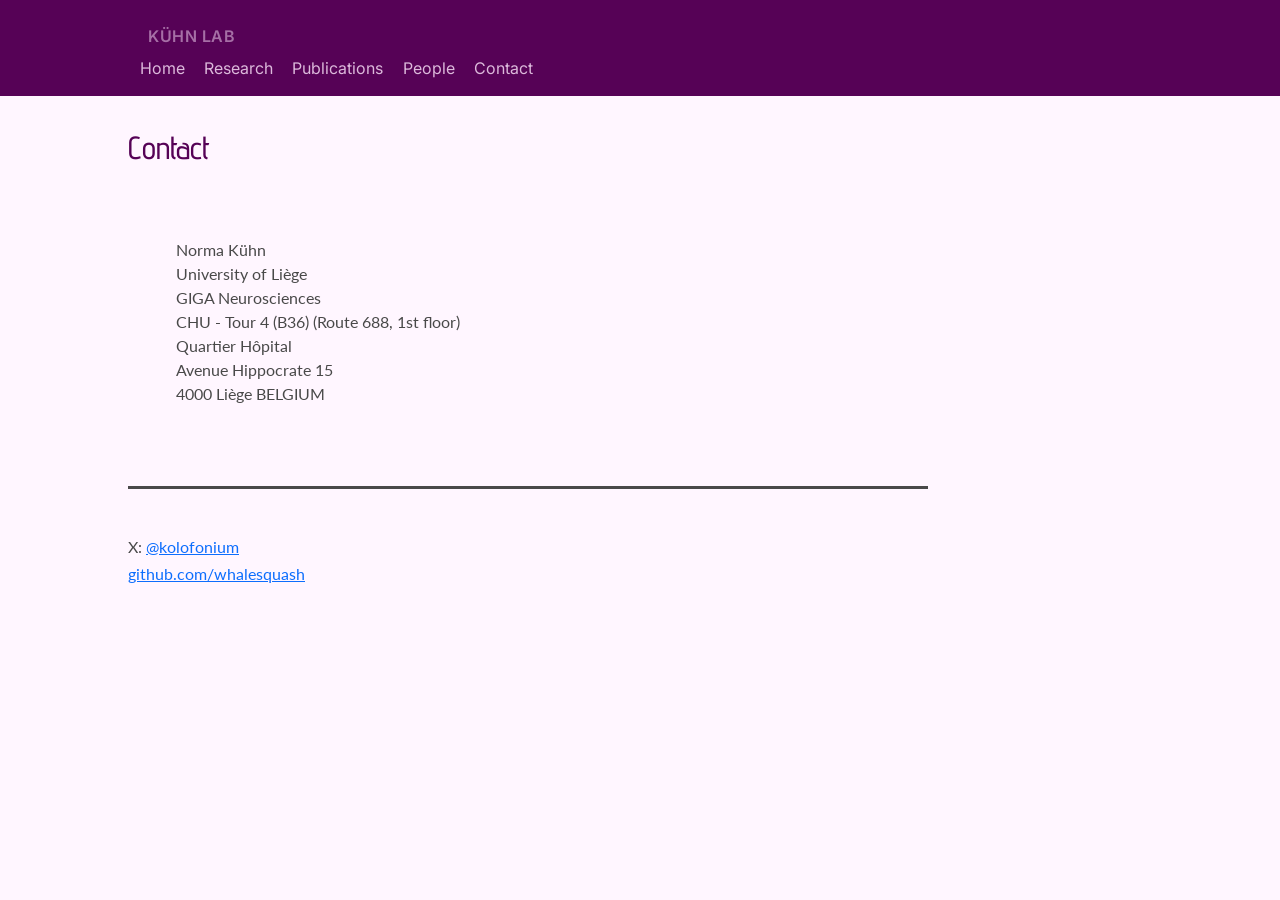
==== commit 14043cac: "removed sticky-top" ====
--- a/contact.html
+++ b/contact.html
@@ -10,13 +10,14 @@
     <link href="https://cdn.jsdelivr.net/npm/bootstrap@5.3.0-alpha1/dist/css/bootstrap.min.css" rel="stylesheet">
     <link rel="stylesheet" href="https://cdnjs.cloudflare.com/ajax/libs/font-awesome/6.7.2/css/all.min.css">
     <link href="https://fonts.googleapis.com/css2?family=Inter:wght@400;500;600;700&display=swap" rel="stylesheet">
+    <script src="https://cdn.jsdelivr.net/npm/bootstrap@5.3.0-alpha1/dist/js/bootstrap.bundle.min.js"></script>
     <link rel="stylesheet" href="styles.css">
 </head>
 
 
 <body>
     <!-- Navigation Menu -->
-   <nav class="navbar navbar-expand-lg navbar-dark bg-dark sticky-top">
+   <nav class="navbar navbar-dark">
         <!-- Desktop Navigation -->
         <div class="navbar-nav mx-auto desktop-nav" id="desktop-nav">
             <div class="nav-group-block">
@@ -85,6 +86,5 @@
     <a href="https://github.com/whalesquash"> github.com/whalesquash </a>
 </p></div>
 
-<script src="https://cdn.jsdelivr.net/npm/bootstrap@5.3.0-alpha1/dist/js/bootstrap.bundle.min.js"></script>
 </body>
 </html>
--- a/styles.css
+++ b/styles.css
@@ -5,6 +5,9 @@
     display: flex;
     flex-direction: column;
     background-color: rgb(255, 246, 255);
+    margin: 0 !important;
+    padding: 0 !important;
+    position: relative;
 }
 
 div {
@@ -96,6 +99,11 @@
     background-color: rgb(86, 2, 86) !important;
     padding: 1rem 10px;
     width: 100%;
+    position: sticky;
+}
+
+body > nav:first-child {
+    margin-top: 0 !important;
 }
 
 /* Desktop navbar specific styles */
@@ -223,7 +231,8 @@
 .navbar {
     background-color: rgb(86, 2, 86) !important;
     width: 100%;
-    padding: 0.75rem 1rem;
+    margin: 0 !important;
+    top: 0 !important;
 }
 
 /* ---------- Desktop ---------- */
@@ -247,7 +256,7 @@
     font-weight: 600;
     text-transform: uppercase;
     letter-spacing: 0.5px;
-    margin: 0;
+    margin: 0.5em;
 }
 
 .nav-submission-group {
@@ -370,10 +379,10 @@
 }
 
 /* Figure size on mobile */
-@media (max-width: 768px) {
+@media (max-width: 1029px) {
     .main-figure {
         width: 90%;
-        max-width: none;
+        max-width: 1029px;
     }
 }
 
@@ -385,9 +394,9 @@
 }
 
 /* Figure size on mobile */
-@media (max-width: 768px) {
+@media (max-width: 1029px) {
     .cv-figure {
         width: 90%;
-        max-width: none;
-    }
-}
+        max-width: 1029px;
+    }
+}
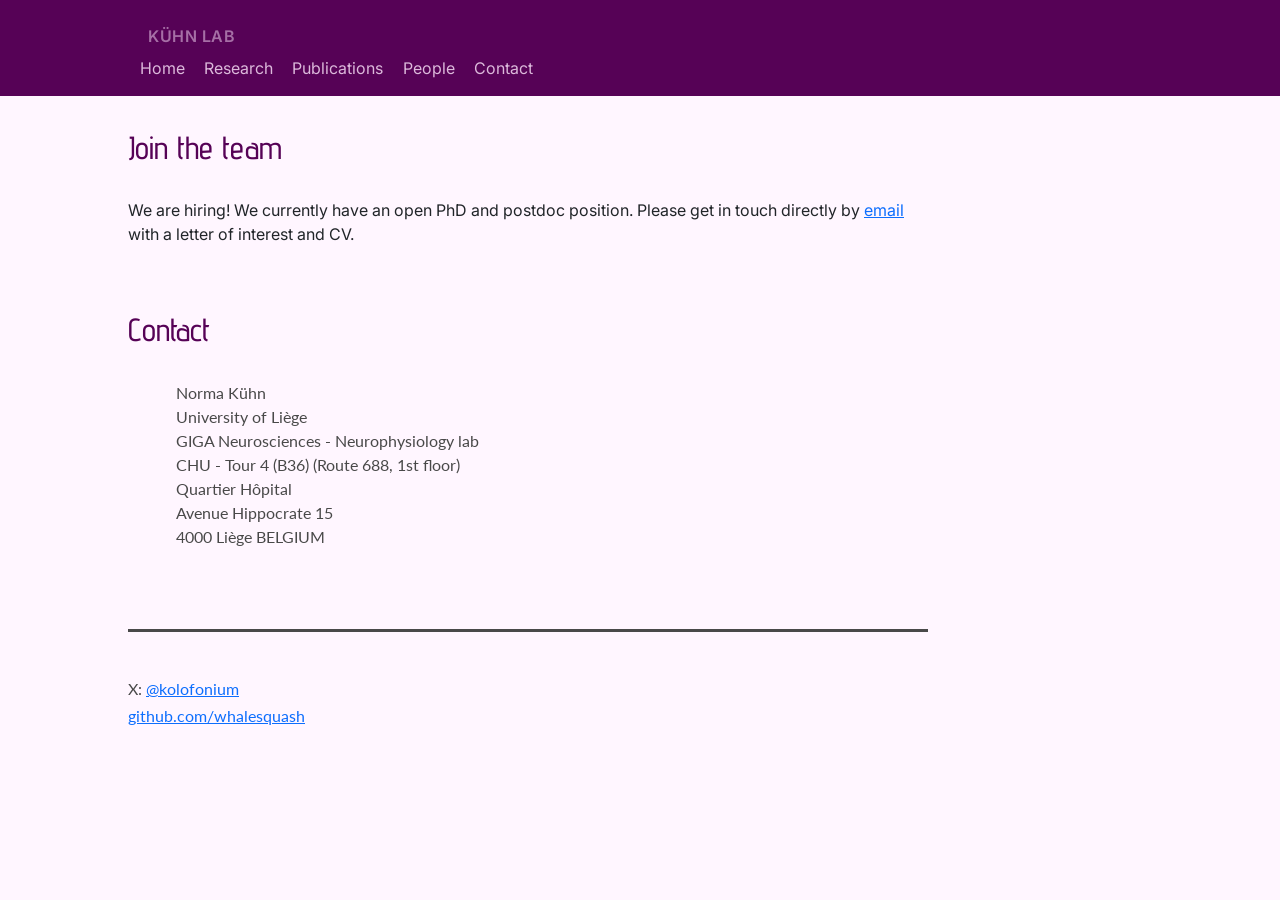
==== commit 3da01f13: "project and hiring updates" ====
--- a/contact.html
+++ b/contact.html
@@ -1,5 +1,5 @@
 <!DOCTYPE html>
-<html xmlns="http://www.w3.org/1999/xhtml" xml:lang="en" lang="en-us">
+<html lang="en">
 <head>
     <meta name="viewport" content="width=device-width, initial-scale=1">
     <link rel="stylesheet" href="https://fonts.googleapis.com/css?family=Advent Pro"> 
@@ -10,12 +10,12 @@
     <link href="https://cdn.jsdelivr.net/npm/bootstrap@5.3.0-alpha1/dist/css/bootstrap.min.css" rel="stylesheet">
     <link rel="stylesheet" href="https://cdnjs.cloudflare.com/ajax/libs/font-awesome/6.7.2/css/all.min.css">
     <link href="https://fonts.googleapis.com/css2?family=Inter:wght@400;500;600;700&display=swap" rel="stylesheet">
-    <script src="https://cdn.jsdelivr.net/npm/bootstrap@5.3.0-alpha1/dist/js/bootstrap.bundle.min.js"></script>
     <link rel="stylesheet" href="styles.css">
 </head>
 
+<script src="https://cdn.jsdelivr.net/npm/bootstrap@5.3.0-alpha1/dist/js/bootstrap.bundle.min.js"></script>
 
-<body>
+<body class="m-0 p-0">
     <!-- Navigation Menu -->
    <nav class="navbar navbar-dark">
         <!-- Desktop Navigation -->
@@ -62,20 +62,29 @@
 
 
 <div>
-<h2> Contact</h2>
+<h2> Join the team </h2>
+    <br />
+
+We are hiring! We currently have an open PhD and postdoc position. Please get in touch directly by <a href="https://www.giga.uliege.be/cms/c_4113283/en/giga-directory?uid=u249996"> email </a>
+with a letter of interest and CV.
 </div>
 
-<div> 
+
+<div>
+<h2> Contact </h2>
+    <br />
+
     <p style="font-size: 1em;margin-left: 3em;line-height: 1.5em;">        
         Norma Kühn  <br />
         University of Liège<br />
-        GIGA Neurosciences<br />
+        GIGA Neurosciences - Neurophysiology lab<br />
         CHU - Tour 4 (B36) (Route 688, 1st floor)<br />
         Quartier Hôpital<br />
         Avenue Hippocrate 15<br />
         4000 Liège BELGIUM
     </p>
 </div>
+
 
 <div class="footer">
     <p class="upper"></p>
--- a/styles.css
+++ b/styles.css
@@ -387,7 +387,23 @@
 }
 
 /* Figure size on desktop */
-.cv-figure {
+.sub-figure {
+    width: 40%;
+    max-width: 700px;
+    height: auto;
+
+}
+
+/* Figure size on mobile */
+@media (max-width: 1029px) {
+    .sub-figure {
+        width: 90%;
+        max-width: 1029px;
+    }
+}
+
+/* Figure size on desktop */
+.float-figure {
     width: 50%;
     float:left;
     margin: 1em;
@@ -395,7 +411,7 @@
 
 /* Figure size on mobile */
 @media (max-width: 1029px) {
-    .cv-figure {
+    .float-figure {
         width: 90%;
         max-width: 1029px;
     }
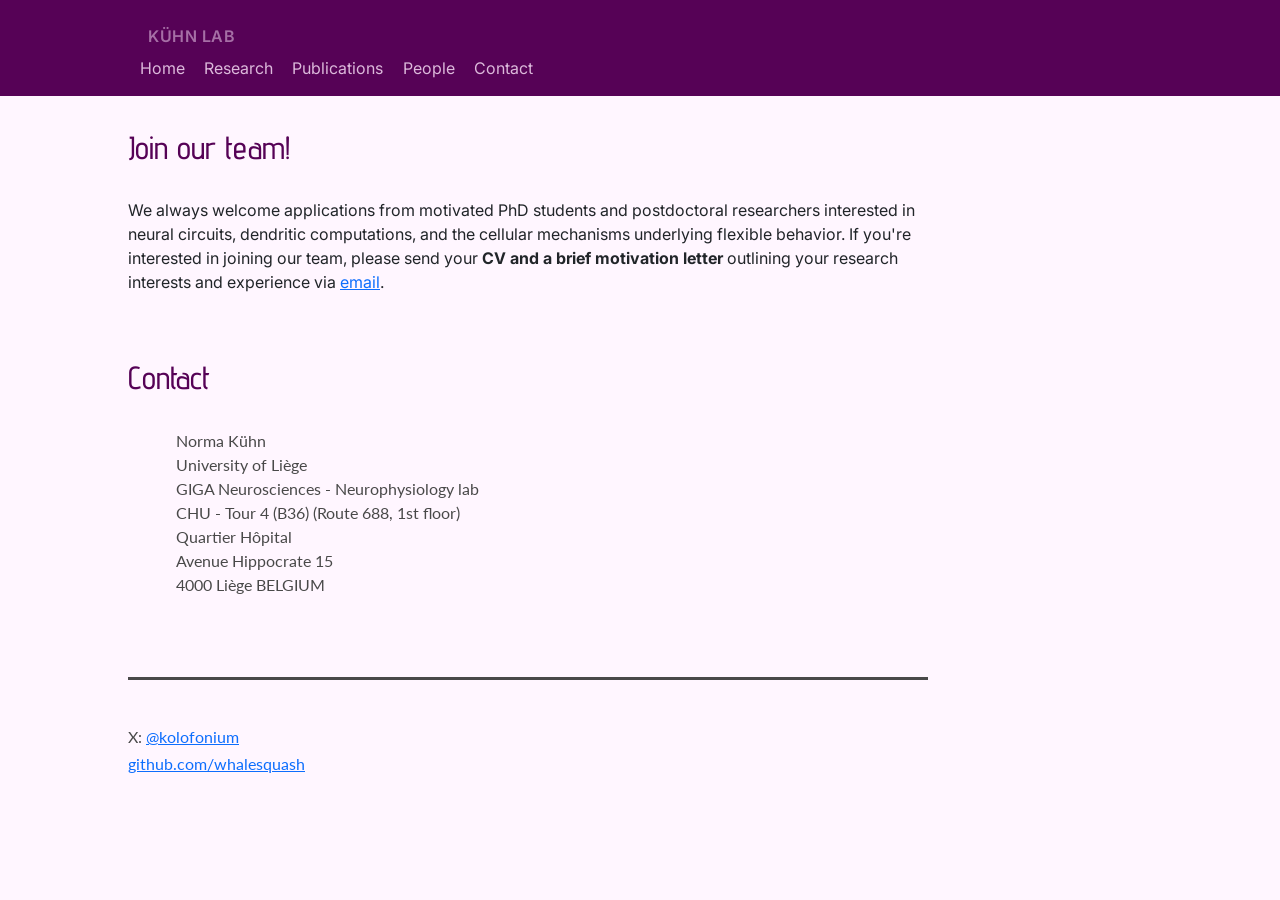
==== commit 09998a57: "contact update" ====
--- a/contact.html
+++ b/contact.html
@@ -62,11 +62,14 @@
 
 
 <div>
-<h2> Join the team </h2>
+<h2> Join our team! </h2>
     <br />
 
-We are hiring! We currently have an open PhD and postdoc position. Please get in touch directly by <a href="https://www.giga.uliege.be/cms/c_4113283/en/giga-directory?uid=u249996"> email </a>
-with a letter of interest and CV.
+We always welcome applications from motivated PhD students and postdoctoral researchers interested in neural circuits, 
+dendritic computations, and the cellular mechanisms underlying flexible behavior.
+If you're interested in joining our team, please send your <b>CV and a brief motivation letter</b> 
+outlining your research interests and experience 
+via <a href="https://www.giga.uliege.be/cms/c_4113283/en/giga-directory?uid=u249996"> email</a>.
 </div>
 
 
--- a/styles.css
+++ b/styles.css
@@ -389,7 +389,7 @@
 /* Figure size on desktop */
 .sub-figure {
     width: 40%;
-    max-width: 700px;
+    max-width: 500px;
     height: auto;
 
 }
@@ -397,8 +397,8 @@
 /* Figure size on mobile */
 @media (max-width: 1029px) {
     .sub-figure {
-        width: 90%;
-        max-width: 1029px;
+        width: 40%;
+        max-width: 700px;
     }
 }
 
@@ -412,7 +412,7 @@
 /* Figure size on mobile */
 @media (max-width: 1029px) {
     .float-figure {
-        width: 90%;
-        max-width: 1029px;
-    }
-}
+        width: 50%;
+        max-width: 700px;
+    }
+}
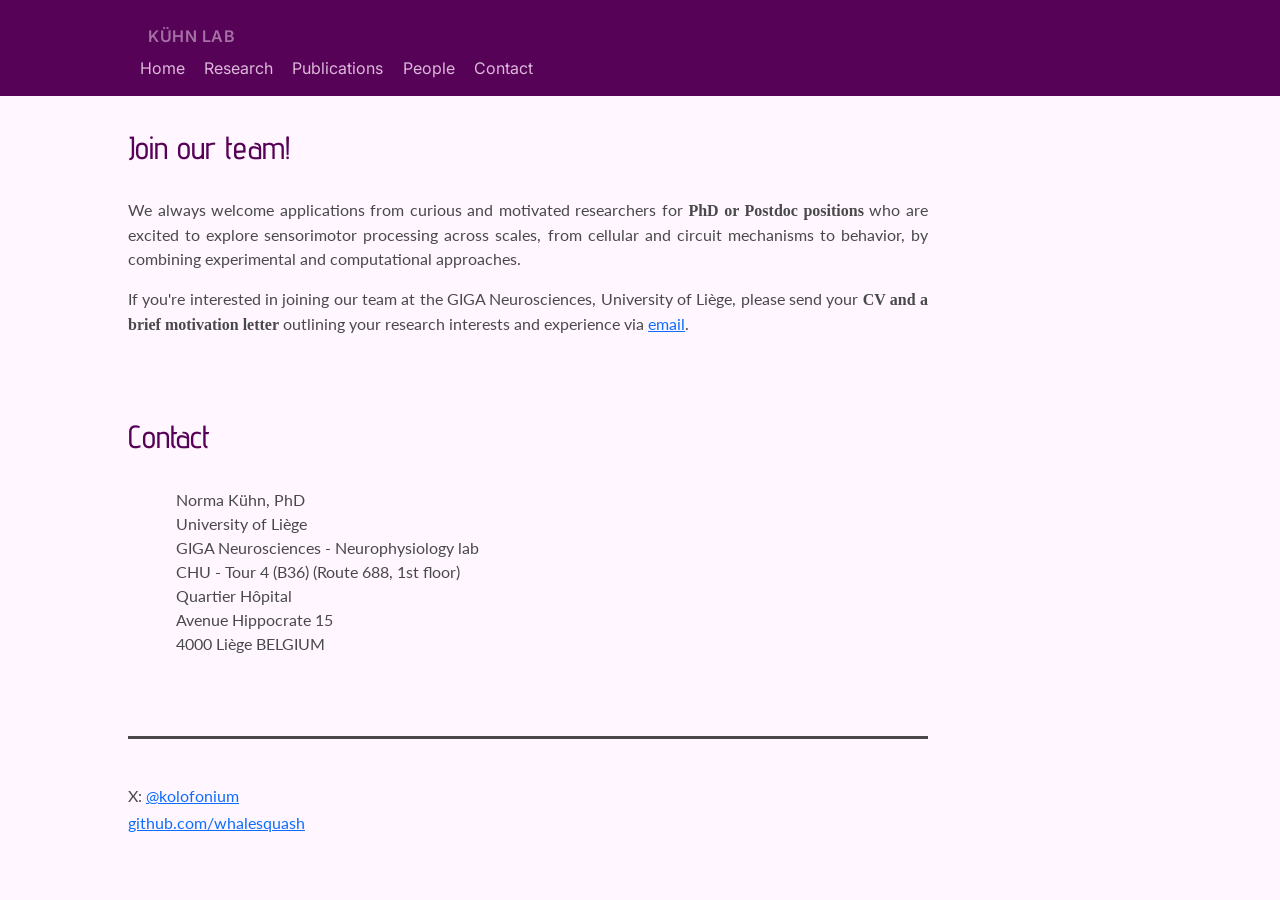
==== commit d116e001: "update contact" ====
--- a/contact.html
+++ b/contact.html
@@ -63,13 +63,17 @@
 
 <div>
 <h2> Join our team! </h2>
-    <br />
-
-We always welcome applications from motivated PhD students and postdoctoral researchers interested in neural circuits, 
-dendritic computations, and the cellular mechanisms underlying flexible behavior.
-If you're interested in joining our team, please send your <b>CV and a brief motivation letter</b> 
-outlining your research interests and experience 
-via <a href="https://www.giga.uliege.be/cms/c_4113283/en/giga-directory?uid=u249996"> email</a>.
+    <br>
+    <p style="font-size: 1em;line-height: 1.5em;">
+        We always welcome applications from curious and motivated researchers for <b>PhD or Postdoc positions</b>
+        who are excited to explore sensorimotor processing across scales, 
+        from cellular and circuit mechanisms to behavior, by combining experimental and computational approaches.
+    </p>
+    <p style="font-size: 1em;line-height: 1.5em;">
+        If you're interested in joining our team at the GIGA Neurosciences, University of Liège, please send your <b>CV and a brief motivation letter</b> 
+        outlining your research interests and experience 
+        via <a href="https://www.giga.uliege.be/cms/c_4113283/en/giga-directory?uid=u249996"> email</a>.
+    </p>
 </div>
 
 
@@ -78,7 +82,7 @@
     <br />
 
     <p style="font-size: 1em;margin-left: 3em;line-height: 1.5em;">        
-        Norma Kühn  <br />
+        Norma Kühn, PhD  <br />
         University of Liège<br />
         GIGA Neurosciences - Neurophysiology lab<br />
         CHU - Tour 4 (B36) (Route 688, 1st floor)<br />
